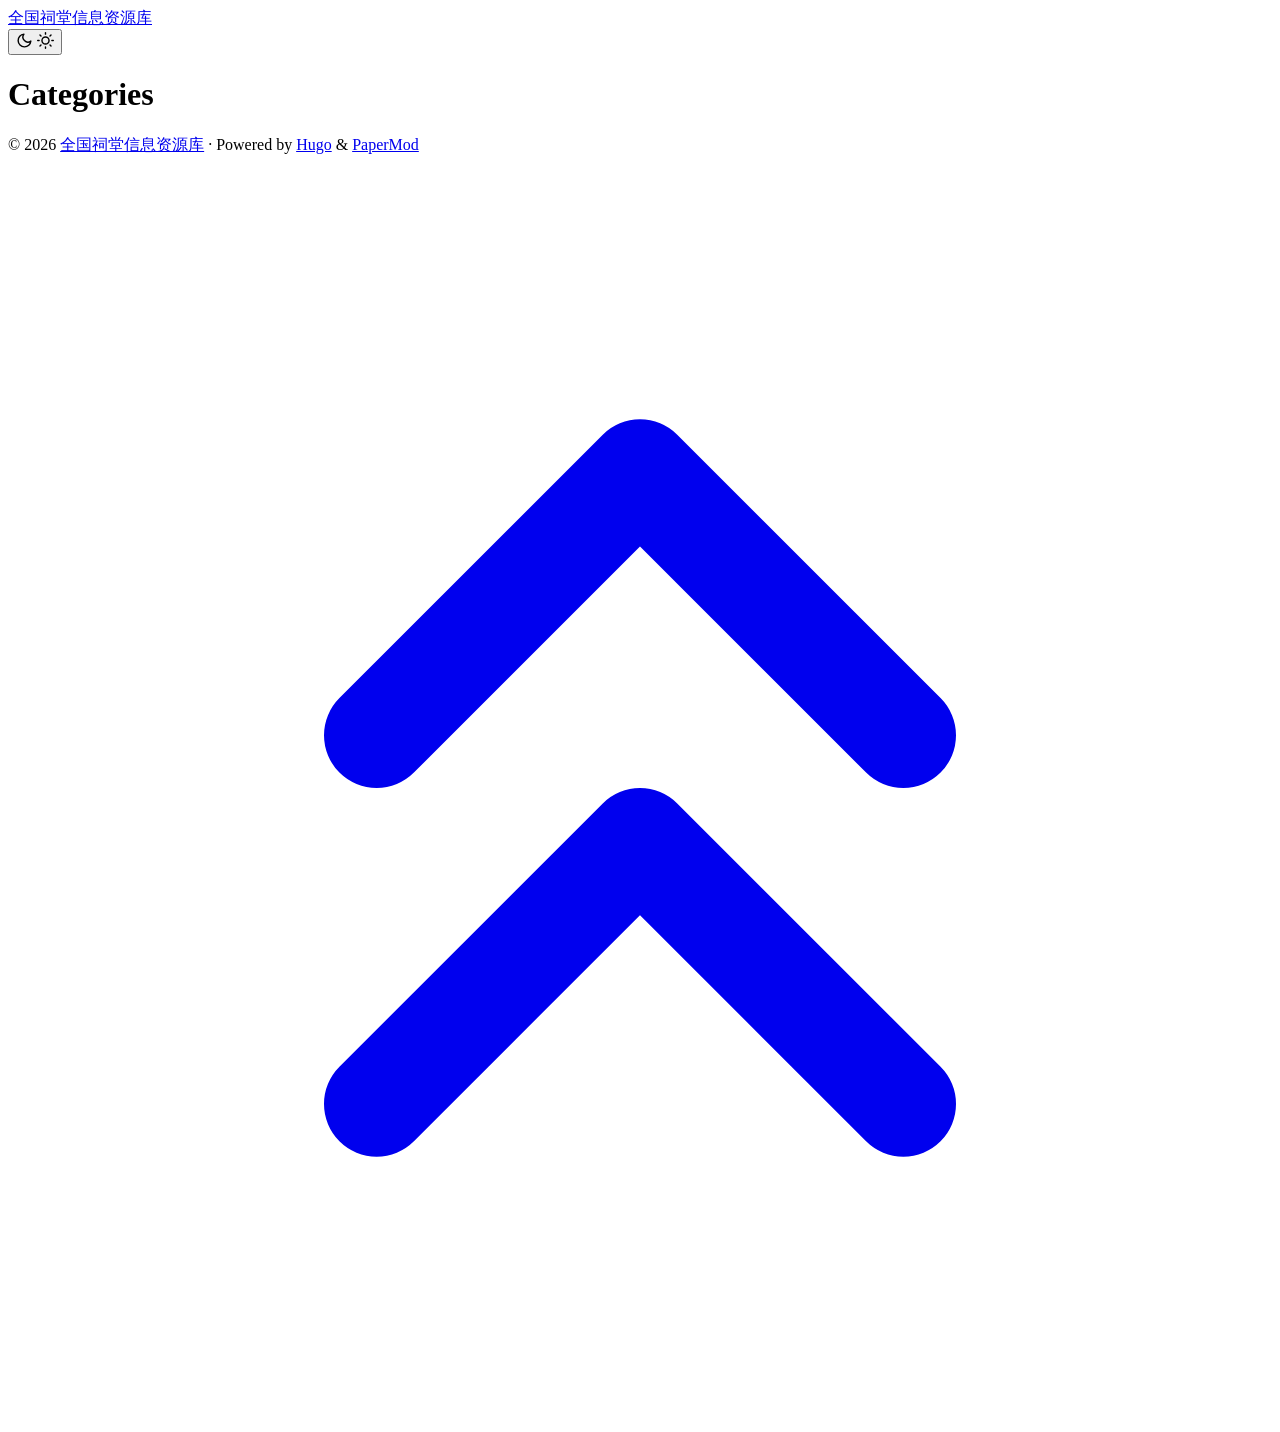
==== public/categories/index.html @ 5b841a09 "修复baseURL，解决图片不显示问题" ====
<!doctype html><html lang=en dir=auto data-theme=auto><head><meta charset=utf-8><meta http-equiv=X-UA-Compatible content="IE=edge"><meta name=viewport content="width=device-width,initial-scale=1,shrink-to-fit=no"><meta name=robots content="index, follow"><title>Categories | 全国祠堂信息资源库</title><meta name=keywords content><meta name=description content><meta name=author content><link rel=canonical href=https://citang-database.netlify.app/categories/><link crossorigin=anonymous href=/assets/css/stylesheet.cd9298b33628769aa1bc1acebbbfd7aa11ce81dfe03484d479e1907760249a1d.css integrity="sha256-zZKYszYodpqhvBrOu7/XqhHOgd/gNITUeeGQd2Akmh0=" rel="preload stylesheet" as=style><link rel=icon href=https://citang-database.netlify.app/favicon.ico><link rel=icon type=image/png sizes=16x16 href=https://citang-database.netlify.app/favicon-16x16.png><link rel=icon type=image/png sizes=32x32 href=https://citang-database.netlify.app/favicon-32x32.png><link rel=apple-touch-icon href=https://citang-database.netlify.app/apple-touch-icon.png><link rel=mask-icon href=https://citang-database.netlify.app/safari-pinned-tab.svg><meta name=theme-color content="#2e2e33"><meta name=msapplication-TileColor content="#2e2e33"><link rel=alternate type=application/rss+xml href=https://citang-database.netlify.app/categories/index.xml title=rss><link rel=alternate hreflang=en href=https://citang-database.netlify.app/categories/><noscript><style>#theme-toggle,.top-link{display:none}</style><style>@media(prefers-color-scheme:dark){:root{--theme:rgb(29, 30, 32);--entry:rgb(46, 46, 51);--primary:rgb(218, 218, 219);--secondary:rgb(155, 156, 157);--tertiary:rgb(65, 66, 68);--content:rgb(196, 196, 197);--code-block-bg:rgb(46, 46, 51);--code-bg:rgb(55, 56, 62);--border:rgb(51, 51, 51);color-scheme:dark}.list{background:var(--theme)}.toc{background:var(--entry)}}</style></noscript><script>localStorage.getItem("pref-theme")==="dark"?document.querySelector("html").dataset.theme="dark":localStorage.getItem("pref-theme")==="light"?document.querySelector("html").dataset.theme="light":window.matchMedia("(prefers-color-scheme: dark)").matches?document.querySelector("html").dataset.theme="dark":document.querySelector("html").dataset.theme="light"</script><meta property="og:url" content="https://citang-database.netlify.app/categories/"><meta property="og:site_name" content="全国祠堂信息资源库"><meta property="og:title" content="Categories"><meta property="og:locale" content="zh_cn"><meta property="og:type" content="website"><meta name=twitter:card content="summary"><meta name=twitter:title content="Categories"></head><body class=list id=top><header class=header><nav class=header-nav><div class=logo><a href=https://citang-database.netlify.app/ accesskey=h title="全国祠堂信息资源库 (Alt + H)">全国祠堂信息资源库</a><div class=logo-switches><button id=theme-toggle class=theme-toggle accesskey=t title="(Alt + T)" aria-label="Toggle theme">
<svg class="moon" width="17" height="17" viewBox="0 0 24 24" fill="none" stroke="currentColor" stroke-width="2" stroke-linecap="round" stroke-linejoin="round"><path d="M21 12.79A9 9 0 1111.21 3 7 7 0 0021 12.79z"/></svg>
<svg class="sun" width="17" height="17" viewBox="0 0 24 24" fill="none" stroke="currentColor" stroke-width="2" stroke-linecap="round" stroke-linejoin="round"><circle cx="12" cy="12" r="5"/><line x1="12" y1="1" x2="12" y2="3"/><line x1="12" y1="21" x2="12" y2="23"/><line x1="4.22" y1="4.22" x2="5.64" y2="5.64"/><line x1="18.36" y1="18.36" x2="19.78" y2="19.78"/><line x1="1" y1="12" x2="3" y2="12"/><line x1="21" y1="12" x2="23" y2="12"/><line x1="4.22" y1="19.78" x2="5.64" y2="18.36"/><line x1="18.36" y1="5.64" x2="19.78" y2="4.22"/></svg></button></div></div><ul id=menu class=menu></ul></nav></header><main class=main><header class=page-header><h1>Categories</h1></header><ul class=terms-tags></ul></main><footer class=footer><span>&copy; 2026 <a href=https://citang-database.netlify.app/>全国祠堂信息资源库</a></span> ·
<span>Powered by
<a href="https://gohugo.io/?utm_source=papermod" rel=noopener target=_blank>Hugo</a> &
<a href=https://github.com/adityatelange/hugo-PaperMod/ rel=noopener target=_blank>PaperMod</a></span></footer><a href=#top id=top-link class="top-link hidden" aria-label="go to top" title="Go to Top (Alt + G)" accesskey=g><svg viewBox="0 0 24 24" fill="none" stroke="currentColor" stroke-width="2" stroke-linecap="round" stroke-linejoin="round" class="feather feather-chevrons-up"><polyline points="17 11 12 6 7 11"/><polyline points="17 18 12 13 7 18"/></svg>
</a><script>let menu=document.getElementById("menu");if(menu){const e=localStorage.getItem("menu-scroll-position");e&&(menu.scrollLeft=parseInt(e,10)),menu.onscroll=function(){localStorage.setItem("menu-scroll-position",menu.scrollLeft)}}document.querySelectorAll('a[href^="#"]').forEach(e=>{e.addEventListener("click",function(e){e.preventDefault();var t=this.getAttribute("href").substr(1);window.matchMedia("(prefers-reduced-motion: reduce)").matches?document.querySelector(`[id='${decodeURIComponent(t)}']`).scrollIntoView():document.querySelector(`[id='${decodeURIComponent(t)}']`).scrollIntoView({behavior:"smooth"}),t==="top"?history.replaceState(null,null," "):history.pushState(null,null,`#${t}`)})})</script><script>var toplink=document.getElementById("top-link");window.onscroll=function(){const e=window.innerHeight;document.body.scrollTop>e||document.documentElement.scrollTop>e?toplink.classList.remove("hidden"):toplink.classList.add("hidden")}</script><script>document.getElementById("theme-toggle").addEventListener("click",()=>{const e=document.querySelector("html");e.dataset.theme==="dark"?(e.dataset.theme="light",localStorage.setItem("pref-theme","light")):(e.dataset.theme="dark",localStorage.setItem("pref-theme","dark"))})</script></body></html>
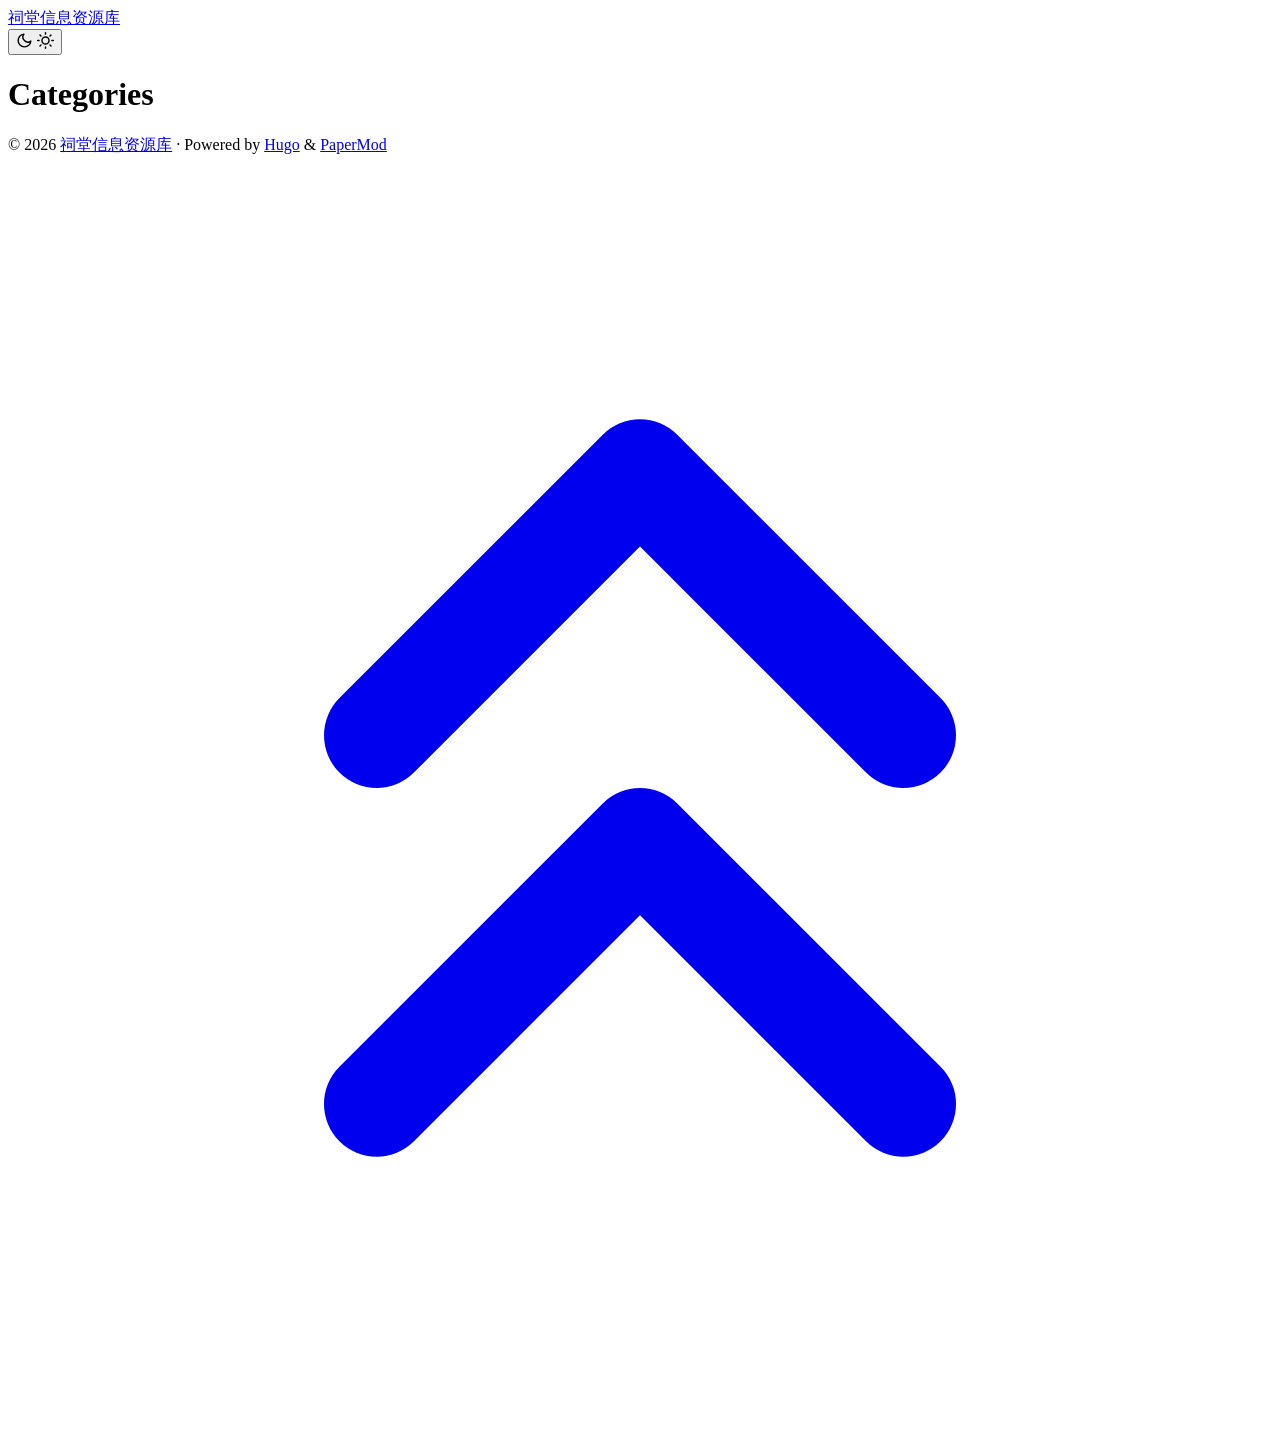
==== commit 02a845d8: "修改网站标题为祠堂信息资源库" ====
--- a/public/categories/index.html
+++ b/public/categories/index.html
@@ -1,6 +1,6 @@
-<!doctype html><html lang=en dir=auto data-theme=auto><head><meta charset=utf-8><meta http-equiv=X-UA-Compatible content="IE=edge"><meta name=viewport content="width=device-width,initial-scale=1,shrink-to-fit=no"><meta name=robots content="index, follow"><title>Categories | 全国祠堂信息资源库</title><meta name=keywords content><meta name=description content><meta name=author content><link rel=canonical href=https://citang-database.netlify.app/categories/><link crossorigin=anonymous href=/assets/css/stylesheet.cd9298b33628769aa1bc1acebbbfd7aa11ce81dfe03484d479e1907760249a1d.css integrity="sha256-zZKYszYodpqhvBrOu7/XqhHOgd/gNITUeeGQd2Akmh0=" rel="preload stylesheet" as=style><link rel=icon href=https://citang-database.netlify.app/favicon.ico><link rel=icon type=image/png sizes=16x16 href=https://citang-database.netlify.app/favicon-16x16.png><link rel=icon type=image/png sizes=32x32 href=https://citang-database.netlify.app/favicon-32x32.png><link rel=apple-touch-icon href=https://citang-database.netlify.app/apple-touch-icon.png><link rel=mask-icon href=https://citang-database.netlify.app/safari-pinned-tab.svg><meta name=theme-color content="#2e2e33"><meta name=msapplication-TileColor content="#2e2e33"><link rel=alternate type=application/rss+xml href=https://citang-database.netlify.app/categories/index.xml title=rss><link rel=alternate hreflang=en href=https://citang-database.netlify.app/categories/><noscript><style>#theme-toggle,.top-link{display:none}</style><style>@media(prefers-color-scheme:dark){:root{--theme:rgb(29, 30, 32);--entry:rgb(46, 46, 51);--primary:rgb(218, 218, 219);--secondary:rgb(155, 156, 157);--tertiary:rgb(65, 66, 68);--content:rgb(196, 196, 197);--code-block-bg:rgb(46, 46, 51);--code-bg:rgb(55, 56, 62);--border:rgb(51, 51, 51);color-scheme:dark}.list{background:var(--theme)}.toc{background:var(--entry)}}</style></noscript><script>localStorage.getItem("pref-theme")==="dark"?document.querySelector("html").dataset.theme="dark":localStorage.getItem("pref-theme")==="light"?document.querySelector("html").dataset.theme="light":window.matchMedia("(prefers-color-scheme: dark)").matches?document.querySelector("html").dataset.theme="dark":document.querySelector("html").dataset.theme="light"</script><meta property="og:url" content="https://citang-database.netlify.app/categories/"><meta property="og:site_name" content="全国祠堂信息资源库"><meta property="og:title" content="Categories"><meta property="og:locale" content="zh_cn"><meta property="og:type" content="website"><meta name=twitter:card content="summary"><meta name=twitter:title content="Categories"></head><body class=list id=top><header class=header><nav class=header-nav><div class=logo><a href=https://citang-database.netlify.app/ accesskey=h title="全国祠堂信息资源库 (Alt + H)">全国祠堂信息资源库</a><div class=logo-switches><button id=theme-toggle class=theme-toggle accesskey=t title="(Alt + T)" aria-label="Toggle theme">
+<!doctype html><html lang=en dir=auto data-theme=auto><head><meta charset=utf-8><meta http-equiv=X-UA-Compatible content="IE=edge"><meta name=viewport content="width=device-width,initial-scale=1,shrink-to-fit=no"><meta name=robots content="index, follow"><title>Categories | 祠堂信息资源库</title><meta name=keywords content><meta name=description content><meta name=author content><link rel=canonical href=https://citang-database.netlify.app/categories/><link crossorigin=anonymous href=/assets/css/stylesheet.cd9298b33628769aa1bc1acebbbfd7aa11ce81dfe03484d479e1907760249a1d.css integrity="sha256-zZKYszYodpqhvBrOu7/XqhHOgd/gNITUeeGQd2Akmh0=" rel="preload stylesheet" as=style><link rel=icon href=https://citang-database.netlify.app/favicon.ico><link rel=icon type=image/png sizes=16x16 href=https://citang-database.netlify.app/favicon-16x16.png><link rel=icon type=image/png sizes=32x32 href=https://citang-database.netlify.app/favicon-32x32.png><link rel=apple-touch-icon href=https://citang-database.netlify.app/apple-touch-icon.png><link rel=mask-icon href=https://citang-database.netlify.app/safari-pinned-tab.svg><meta name=theme-color content="#2e2e33"><meta name=msapplication-TileColor content="#2e2e33"><link rel=alternate type=application/rss+xml href=https://citang-database.netlify.app/categories/index.xml title=rss><link rel=alternate hreflang=en href=https://citang-database.netlify.app/categories/><noscript><style>#theme-toggle,.top-link{display:none}</style><style>@media(prefers-color-scheme:dark){:root{--theme:rgb(29, 30, 32);--entry:rgb(46, 46, 51);--primary:rgb(218, 218, 219);--secondary:rgb(155, 156, 157);--tertiary:rgb(65, 66, 68);--content:rgb(196, 196, 197);--code-block-bg:rgb(46, 46, 51);--code-bg:rgb(55, 56, 62);--border:rgb(51, 51, 51);color-scheme:dark}.list{background:var(--theme)}.toc{background:var(--entry)}}</style></noscript><script>localStorage.getItem("pref-theme")==="dark"?document.querySelector("html").dataset.theme="dark":localStorage.getItem("pref-theme")==="light"?document.querySelector("html").dataset.theme="light":window.matchMedia("(prefers-color-scheme: dark)").matches?document.querySelector("html").dataset.theme="dark":document.querySelector("html").dataset.theme="light"</script><meta property="og:url" content="https://citang-database.netlify.app/categories/"><meta property="og:site_name" content="祠堂信息资源库"><meta property="og:title" content="Categories"><meta property="og:locale" content="zh_cn"><meta property="og:type" content="website"><meta name=twitter:card content="summary"><meta name=twitter:title content="Categories"></head><body class=list id=top><header class=header><nav class=header-nav><div class=logo><a href=https://citang-database.netlify.app/ accesskey=h title="祠堂信息资源库 (Alt + H)">祠堂信息资源库</a><div class=logo-switches><button id=theme-toggle class=theme-toggle accesskey=t title="(Alt + T)" aria-label="Toggle theme">
 <svg class="moon" width="17" height="17" viewBox="0 0 24 24" fill="none" stroke="currentColor" stroke-width="2" stroke-linecap="round" stroke-linejoin="round"><path d="M21 12.79A9 9 0 1111.21 3 7 7 0 0021 12.79z"/></svg>
-<svg class="sun" width="17" height="17" viewBox="0 0 24 24" fill="none" stroke="currentColor" stroke-width="2" stroke-linecap="round" stroke-linejoin="round"><circle cx="12" cy="12" r="5"/><line x1="12" y1="1" x2="12" y2="3"/><line x1="12" y1="21" x2="12" y2="23"/><line x1="4.22" y1="4.22" x2="5.64" y2="5.64"/><line x1="18.36" y1="18.36" x2="19.78" y2="19.78"/><line x1="1" y1="12" x2="3" y2="12"/><line x1="21" y1="12" x2="23" y2="12"/><line x1="4.22" y1="19.78" x2="5.64" y2="18.36"/><line x1="18.36" y1="5.64" x2="19.78" y2="4.22"/></svg></button></div></div><ul id=menu class=menu></ul></nav></header><main class=main><header class=page-header><h1>Categories</h1></header><ul class=terms-tags></ul></main><footer class=footer><span>&copy; 2026 <a href=https://citang-database.netlify.app/>全国祠堂信息资源库</a></span> ·
+<svg class="sun" width="17" height="17" viewBox="0 0 24 24" fill="none" stroke="currentColor" stroke-width="2" stroke-linecap="round" stroke-linejoin="round"><circle cx="12" cy="12" r="5"/><line x1="12" y1="1" x2="12" y2="3"/><line x1="12" y1="21" x2="12" y2="23"/><line x1="4.22" y1="4.22" x2="5.64" y2="5.64"/><line x1="18.36" y1="18.36" x2="19.78" y2="19.78"/><line x1="1" y1="12" x2="3" y2="12"/><line x1="21" y1="12" x2="23" y2="12"/><line x1="4.22" y1="19.78" x2="5.64" y2="18.36"/><line x1="18.36" y1="5.64" x2="19.78" y2="4.22"/></svg></button></div></div><ul id=menu class=menu></ul></nav></header><main class=main><header class=page-header><h1>Categories</h1></header><ul class=terms-tags></ul></main><footer class=footer><span>&copy; 2026 <a href=https://citang-database.netlify.app/>祠堂信息资源库</a></span> ·
 <span>Powered by
 <a href="https://gohugo.io/?utm_source=papermod" rel=noopener target=_blank>Hugo</a> &
 <a href=https://github.com/adityatelange/hugo-PaperMod/ rel=noopener target=_blank>PaperMod</a></span></footer><a href=#top id=top-link class="top-link hidden" aria-label="go to top" title="Go to Top (Alt + G)" accesskey=g><svg viewBox="0 0 24 24" fill="none" stroke="currentColor" stroke-width="2" stroke-linecap="round" stroke-linejoin="round" class="feather feather-chevrons-up"><polyline points="17 11 12 6 7 11"/><polyline points="17 18 12 13 7 18"/></svg>
